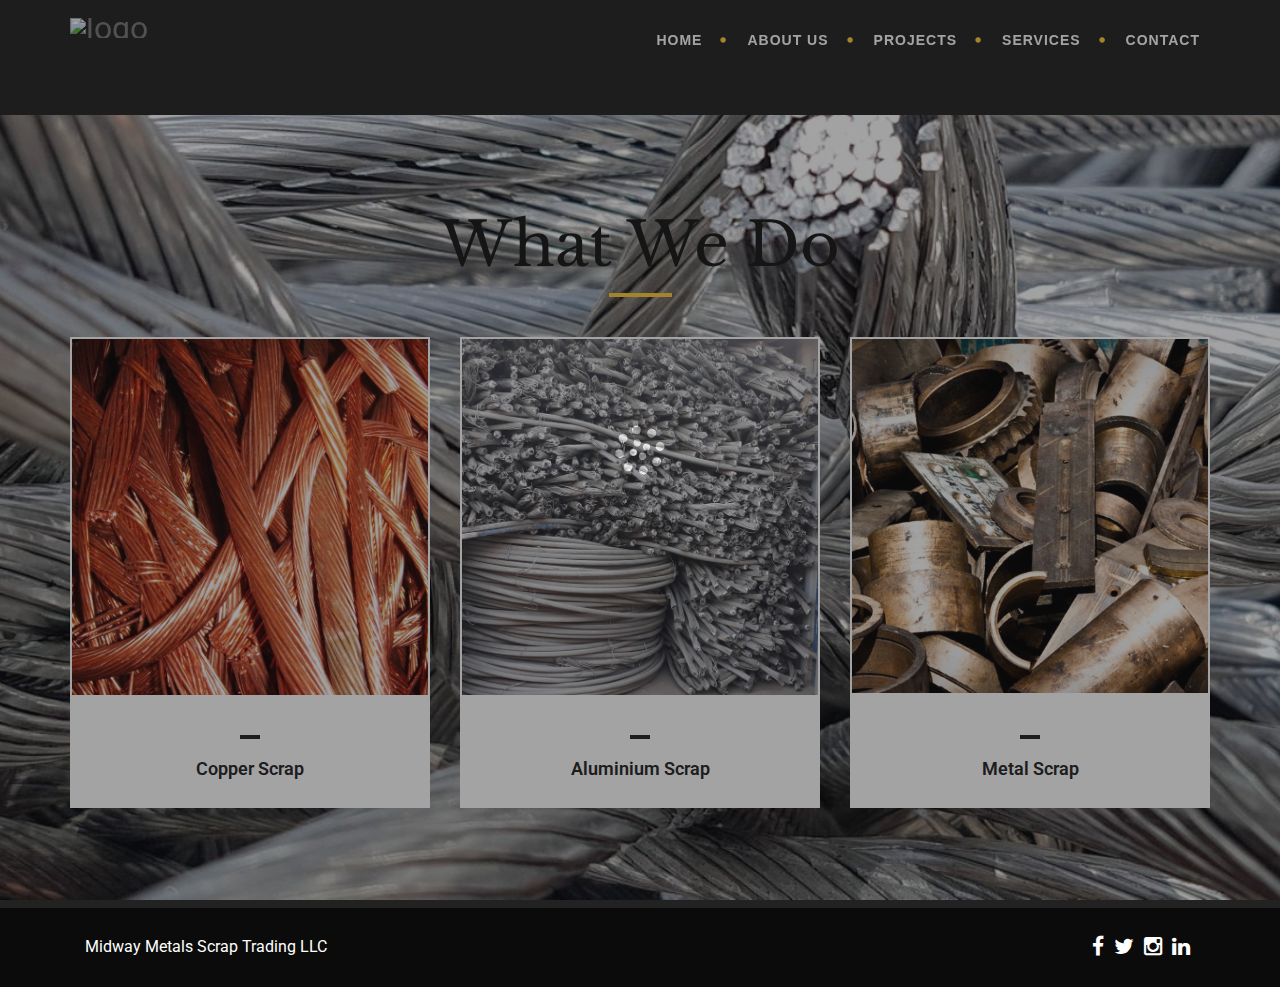
==== about.html @ ee57256d "up13102022" ====
<!DOCTYPE html>
<html lang="zxx">


<head>
<meta charset="utf-8">
<meta http-equiv="X-UA-Compatible" content="IE=edge">
<meta name="viewport" content="width=device-width, initial-scale=1">
<meta name="description" content="Interior & Furniture Multipurpose Html Template">
<meta name="keywords" content="Interior & Furniture Multipurpose Html Template">
<meta name="author" content="">
<title>Midway Metals Scrap Trading LLC | Scrap Buyers and Dealers in Abu Dhabi |</title>
<link rel="icon" href="assets/img/favicon.ico" type="image/x-icon" />
<!--css-->
<link href="assets/css/all-css.css" rel="stylesheet" type="text/css">
<link href="assets/css/set1.css" rel="stylesheet" type="text/css">
<!--css-->
</head>
<body id="page-top">
<div id="preloader"></div>
<!--navbar-->
<nav id="mainNav" class="navbar navbar-default navbar-fixed-top">
  <div class="container">
    <div class="navbar-header page-scroll">
      <button type="button" class="navbar-toggle" data-toggle="collapse" data-target="#bs-example-navbar-collapse-1"> <span class="sr-only">Toggle navigation</span> <span class="icon-bar"></span> <span class="icon-bar"></span> <span class="icon-bar"></span> </button>
      <a class="navbar-brand page-scroll" href="#page-top"><img src="assets/img/favicon.ico" alt="logo" title="" /></a> </div>
    <div class="collapse navbar-collapse" id="bs-example-navbar-collapse-1">
      <ul class="nav navbar-nav navbar-right">
        <li> <a class="page-scroll" href="indexm.html">HOME</a></li>
        <li> <a class="page-scroll" href="#about">ABOUT US</a></li>
        <li><a class="page-scroll" href="#Projects">Projects</a></li>
        <li> <a class="page-scroll" href="#services">Services</a></li>
      
        <li><a class="page-scroll" style="background:none" href="contact.html">Contact</a></li>
      </ul>
    </div>
  </div>
</nav>
<!--navbar-->
<br><br><br><br>
  <!--about-us-->
  <section class="what-we" id="about">
    <div class="container">
      <div class="row">
        <div class="col-md-6 col-md-offset-3 text-center" >
          <h2 class="wow fadeInDown"> What We Do</h2>
        </div>
        <div class="col-lg-4 col-md-4 col-sm-6 col-xs-12 wow fadeInLeft"  data-wow-delay=".5s">
          <div class="our-blog-item">
            <div class="blog-thumb"> <img src="assets/img/midway/Copper-Scrap.jpg"  alt="" title="" class="img-responsive" /> </div>
            <h6>Copper Scrap</h6>
            <div class="our-blog-ds">
              <div class="our-blog-bk">
                <div class="entry-ourblog">
                  <h6>Copper Scrap</h6>
                  <p> If you’re not sure whether your scrap qualifies, please contact us. To find out what it’s worth, simply bring it to our site. If you’re happy with the price, you’ll get paid there and then..

                   <br> 1. Take picture of your scrap.<br>

2. Provide Quantity or weight estimate<br>

3. Describe the condition & Type of Scrap.<br>

4. Include the scrap location<br>
                  </p>
                  <a class="tz-readmore" data-toggle="modal" data-target="#myModal">READ MORE<i class="fa fa-caret-right"></i></a> </div>
              </div>
            </div>
          </div>
        </div>
        <div class="col-lg-4 col-md-4 col-sm-6 col-xs-12 wow fadeInLeft"  data-wow-delay="1s">
          <div class="our-blog-item">
            <div class="blog-thumb"> <img src="assets/img/midway/Aluminium-Scrap1.png"  alt="" title="" class="img-responsive" /> </div>
            <h6>Aluminium Scrap</h6>
            <div class="our-blog-ds">
              <div class="our-blog-bk">
                <div class="entry-ourblog">
                  <h6>Aluminium Scrap</h6>
                  <p> If you’re not sure whether your scrap qualifies, please contact us. To find out what it’s worth, simply bring it to our site. If you’re happy with the price, you’ll get paid there and then..

                    <br> 1. Take picture of your scrap.<br>
 
 2. Provide Quantity or weight estimate<br>
 
 3. Describe the condition & Type of Scrap.<br>
 
 4. Include the scrap location<br>
                   </p>
                  <a class="tz-readmore" data-toggle="modal" data-target="#myModal2">READ MORE<i class="fa fa-caret-right"></i></a> </div>
              </div>
            </div>
          </div>
        </div>
        <div class="col-lg-4 col-md-4 col-sm-6 col-xs-12 wow fadeInLeft div-n2"  data-wow-delay="1.5s">
          <div class="our-blog-item">
            <div class="blog-thumb"> <img src="assets/img/midway/Metal-Scrap.jpeg"  alt="" title="" class="img-responsive" /> </div>
            <h6>Metal Scrap</h6>
            <div class="our-blog-ds">
              <div class="our-blog-bk">
                <div class="entry-ourblog">
                  <h6>Metal Scrap</h6>
                  <p> If you’re not sure whether your scrap qualifies, please contact us. To find out what it’s worth, simply bring it to our site. If you’re happy with the price, you’ll get paid there and then..

                    <br> 1. Take picture of your scrap.<br>
 
 2. Provide Quantity or weight estimate<br>
 
 3. Describe the condition & Type of Scrap.<br>
 
 4. Include the scrap location<br>
                   </p>
                  <a class="tz-readmore" data-toggle="modal" data-target="#myModal3">READ MORE<i class="fa fa-caret-right"></i></a> </div>
              </div>
            </div>
          </div>
        </div>
      </div>
    </div>
  </section>
  <!--about-us-->
 
<footer>
  <!--footer-div-->
  <div class="footer">
    <div class="container">
      <div class="col-md-8 col-sm-8 footer-c"><a target="_blank" href="">Midway Metals Scrap Trading LLC</a></div>
      <div class="col-md-4  col-sm-4 footer-c text-right">
        <div class="social-icons"><a href="#"><i class="fa fa-facebook fa-lg"></i></a><a href="#"><i class="fa fa-twitter fa-lg"></i></a><a href="#"><i class="fa fa-instagram fa-lg"></i></a><a href="#"><i class="fa fa-linkedin fa-lg"></i></a></div>
      </div>
    </div>
  </div>
  <!--footer-div-->
</footer>
<!-- jQuery -->
<script  src="assets/js/jquery-2.2.4.js"></script>
<script  src="assets/js/scrolltopcontrol.js"></script>
<script src="assets/js/bootstrap.min.js"></script>
<script src="assets/js/jquery.easing.min.js"></script>
<script src="assets/js/creative.min.js"></script>
<!-- jQuery -->
</body>


</html>
---- assets/css/all-css.css ----
@charset "UTF-8";
/*-----------------
[Master Stylesheet]
Project:	Interior & Furniture
-----------------*/	
/*-----------------
[Table of contents]

1. Body
2. Click Top / #topcontrol
4. Header / .header
5. navbar / .navbar
6. Theme Banner / #banner
7. section-about / #section-about
8. Our Service / #Our Service
9. section-testimonial / #section-testimonial
10. section-portfolio / #portfoliolist
11. bg-image / #bg-image 
12. event / .event
13. footer / .footer

--------------------------------------------------------------------
[Color codes]
Body-Font:  	#ffffff {white}
Background:		#ffffff (white)
Content:		#111111 (dark grey)
Default:		#fecb38 (Yellow)

a (standard):	#212121 (dark grey)
a (visited):	#fecb38 (Yellow )
a (active):	 	#fecb38 (Yellow ) 
-------------------------------------------------------------------
Body defaults:14px 'Ubuntu', sans-serif;;
Input, textarea:14px 'Ubuntu', sans-serif;;
Notes:	decreasing heading by 0.4em with every subsequent heading level
-------------------------------------------------------------------*/
@import url("../font-awesome/css/font-awesome.min.css");
@import url("bootstrap.min.css");
@import url("style.css");
@import url("layout.css");
@import url("hover.css");
@import url("one-page.css");

@import url("../js/animate.min.css");
@import url("style-hover.css");
@import url("responsive.css");
---- assets/css/set1.css ----
@font-face {
	font-weight: normal;
	font-style: normal;
	font-family: 'feathericons';
	src:url('../fonts/feathericons/feathericons3869.html?-8is7zf');
	src:url('../fonts/feathericons/feathericonsd41d.html?#iefix-8is7zf') format('embedded-opentype'),
		url('../fonts/feathericons/feathericons3869-2.html?-8is7zf') format('woff'),
		url('../fonts/feathericons/feathericons3869-3.html?-8is7zf') format('truetype'),
		url('../fonts/feathericons/feathericons3869-4.html?-8is7zf#feathericons') format('svg');
}

.grid {
	position: relative;
	margin: 0 auto;
	padding:0;
	max-width:100%;
	list-style: none;
	text-align: center;
}

/* Common style */
.grid figure {
	position: relative;
	overflow: hidden;
	margin:0;
	min-width:100%;
	max-width: 100%;
	max-height: 100%;
	width:100%;
	background: #000;
	text-align: center;
	cursor: pointer;
}

.grid figure img {
	position: relative;
	display: block;
	max-width: 100%;
	opacity: 0.8;
}

.grid figure figcaption {
	padding: 2em;
	color: #fff;
	
	font-size: 1.25em;
	-webkit-backface-visibility: hidden;
	backface-visibility: hidden;
}

.grid figure figcaption::before,
.grid figure figcaption::after {
	pointer-events: none;
}

.grid figure figcaption,
.grid figure figcaption > a {
	position: absolute;
	top: 1px;
	left: 0;
	width: 99.5%;
	height: 100%; z-index:1;
}

/* Anchor will cover the whole item by default */
/* For some effects it will show as a button */
.grid figure figcaption > a {
z-index: 1000;
text-indent: 200%;
white-space: nowrap;
font-size: 0;
opacity: 0;
}

.grid figure h2 { font-size:25px}
.grid figure h2 span {font-weight:700;}
.grid figure h2,
.grid figure p {margin: 0;}
.grid figure p {   font-size: 14px; line-height:20px;}

/* Individual effects */

/*---------------*/
/***** Lily *****/
/*---------------*/

figure.effect-lily img {
	max-width: none;
	width: -webkit-calc(100% + 50px);
	width: calc(100% + 50px);
	opacity: 0.7;
	-webkit-transition: opacity 0.35s, -webkit-transform 0.35s;
	transition: opacity 0.35s, transform 0.35s;
	-webkit-transform: translate3d(-40px,0, 0);
	transform: translate3d(-40px,0,0);
}

figure.effect-lily figcaption {
	text-align: left;
}

figure.effect-lily figcaption > div {
	position: absolute;
	bottom: 0;
	left: 0;
	padding: 2em;
	width: 100%;
	height: 50%;
}

figure.effect-lily h2,
figure.effect-lily p {
	-webkit-transform: translate3d(0,40px,0);
	transform: translate3d(0,40px,0);
}

figure.effect-lily h2 {
	-webkit-transition: -webkit-transform 0.35s;
	transition: transform 0.35s;
}

figure.effect-lily p {
	color: rgba(255,255,255,0.8);
	opacity: 0;
	-webkit-transition: opacity 0.2s, -webkit-transform 0.35s;
	transition: opacity 0.2s, transform 0.35s;
}

figure.effect-lily:hover img,
figure.effect-lily:hover p {
	opacity: 1;
}

figure.effect-lily:hover img,
figure.effect-lily:hover h2,
figure.effect-lily:hover p {
	-webkit-transform: translate3d(0,0,0);
	transform: translate3d(0,0,0);
}

figure.effect-lily:hover p {
	-webkit-transition-delay: 0.05s;
	transition-delay: 0.05s;
	-webkit-transition-duration: 0.35s;
	transition-duration: 0.35s;
}

/*---------------*/
/***** Sadie *****/
/*---------------*/

figure.effect-sadie figcaption::before {
	position: absolute;
	top: 0;
	left: 0;
	width: 100%;
	height: 100%;
	background: -webkit-linear-gradient(top, rgba(72,76,97,0) 0%, rgba(72,76,97,0.8) 75%);
	background: linear-gradient(to bottom, rgba(31,31,31,0) 0%, rgba(31,31,31,0.8) 75%);
	content: '';
	opacity: 0;
	-webkit-transform: translate3d(0,50%,0);
	transform: translate3d(0,50%,0);
}

figure.effect-sadie h2 {
	position: absolute;
	top: 50%;
	left: 0;
	width: 100%;
	color: #fff;
	-webkit-transition: -webkit-transform 0.35s, color 0.35s;
	transition: transform 0.35s, color 0.35s;
	-webkit-transform: translate3d(0,-50%,0);
	transform: translate3d(0,-50%,0);
}

figure.effect-sadie figcaption::before,
figure.effect-sadie p {
	-webkit-transition: opacity 0.35s, -webkit-transform 0.35s;
	transition: opacity 0.35s, transform 0.35s;
}

figure.effect-sadie p {
	position: absolute;
	bottom: 0;
	left: 0;
	padding: 2em;
	width: 100%;
	opacity: 0;
	-webkit-transform: translate3d(0,10px,0);
	transform: translate3d(0,10px,0);
}

figure.effect-sadie:hover h2 {
	color: #fff;
	-webkit-transform: translate3d(0,-50%,0) translate3d(0,-40px,0);
	transform: translate3d(0,-50%,0) translate3d(0,-40px,0);
}

figure.effect-sadie:hover figcaption::before ,
figure.effect-sadie:hover p {
	opacity: 1;
	-webkit-transform: translate3d(0,0,0);
	transform: translate3d(0,0,0);
}

/*---------------*/
/***** Roxy *****/
/*---------------*/

figure.effect-roxy {
	background: -webkit-linear-gradient(45deg, #000 0%, #000 100%);
	background: linear-gradient(45deg, #000 0%,#000 100%);
}

figure.effect-roxy img {
	max-width: none;
	width: -webkit-calc(100% + 60px);
	width: calc(100% + 60px);
	-webkit-transition: opacity 0.35s, -webkit-transform 0.35s;
	transition: opacity 0.35s, transform 0.35s;
	-webkit-transform: translate3d(-50px,0,0);
	transform: translate3d(-50px,0,0);
}

figure.effect-roxy figcaption::before {
	position: absolute;
	top: 30px;
	right: 30px;
	bottom: 30px;
	left: 30px;
	border: 1px solid #fff;
	content: '';
	opacity: 0;
	-webkit-transition: opacity 0.35s, -webkit-transform 0.35s;
	transition: opacity 0.35s, transform 0.35s;
	-webkit-transform: translate3d(-20px,0,0);
	transform: translate3d(-20px,0,0);
}

figure.effect-roxy figcaption {
	padding: 3em;
	text-align: left;
}

figure.effect-roxy h2 {
	padding: 30% 0 10px 0; text-transform:uppercase;  text-align:center
}

figure.effect-roxy p {
	opacity: 0;
	-webkit-transition: opacity 0.35s, -webkit-transform 0.35s;
	transition: opacity 0.35s, transform 0.35s;
	-webkit-transform: translate3d(-10px,0,0);
	transform: translate3d(-10px,0,0); font-size:12px;  text-align:center; padding:0 8%;
}

figure.effect-roxy:hover img {
	opacity: 0.7;
	-webkit-transform: translate3d(0,0,0);
	transform: translate3d(0,0,0);
}

figure.effect-roxy:hover figcaption::before,
figure.effect-roxy:hover p {
	opacity: 1;
	-webkit-transform: translate3d(0,0,0);
	transform: translate3d(0,0,0);
}

/*---------------*/
/***** Bubba *****/
/*---------------*/

figure.effect-bubba {
	background: #323230;
}

figure.effect-bubba img {
	opacity: 0.7;
	-webkit-transition: opacity 0.35s;
	transition: opacity 0.35s;
}

figure.effect-bubba:hover img {
	opacity: 0.4;
}

figure.effect-bubba figcaption::before,
figure.effect-bubba figcaption::after {
	position: absolute;
	top: 30px;
	right: 30px;
	bottom: 30px;
	left: 30px;
	content: '';
	opacity: 0;
	-webkit-transition: opacity 0.35s, -webkit-transform 0.35s;
	transition: opacity 0.35s, transform 0.35s;
}

figure.effect-bubba figcaption::before {
	border-top: 1px solid #0cb7bf;
	border-bottom: 1px solid #0cb7bf;
	-webkit-transform: scale(0,1);
	transform: scale(0,1);
}

figure.effect-bubba figcaption::after {
	border-right: 1px solid #0cb7bf;
	border-left: 1px solid #0cb7bf;
	-webkit-transform: scale(1,0);
	transform: scale(1,0);
}

figure.effect-bubba h2 {
	padding-top: 30%;
	-webkit-transition: -webkit-transform 0.35s;
	transition: transform 0.35s;
	-webkit-transform: translate3d(0,-20px,0);
	transform: translate3d(0,-20px,0);
}

figure.effect-bubba p {
	padding: 20px 2.5em;
	opacity: 0;
	-webkit-transition: opacity 0.35s, -webkit-transform 0.35s;
	transition: opacity 0.35s, transform 0.35s;
	-webkit-transform: translate3d(0,20px,0);
	transform: translate3d(0,20px,0);
}

figure.effect-bubba:hover figcaption::before,
figure.effect-bubba:hover figcaption::after {
	opacity: 1;
	-webkit-transform: scale(1);
	transform: scale(1);
}

figure.effect-bubba:hover h2,
figure.effect-bubba:hover p {
	opacity: 1;
	-webkit-transform: translate3d(0,0,0);
	transform: translate3d(0,0,0);
}

/*---------------*/
/***** Romeo *****/
/*---------------*/

figure.effect-romeo {
	-webkit-perspective: 1000px;
	perspective: 1000px;
}

figure.effect-romeo img {
	-webkit-transition: opacity 0.35s, -webkit-transform 0.35s;
	transition: opacity 0.35s, transform 0.35s;
	-webkit-transform: translate3d(0,0,300px);
	transform: translate3d(0,0,300px);
}

figure.effect-romeo:hover img {
	opacity: 0.6;
	-webkit-transform: translate3d(0,0,0);
	transform: translate3d(0,0,0);
}

figure.effect-romeo figcaption::before,
figure.effect-romeo figcaption::after {
	position: absolute;
	top: 50%;
	left: 50%;
	width: 80%;
	height: 1px;
	background: #fff;
	content: '';
	-webkit-transition: opacity 0.35s, -webkit-transform 0.35s;
	transition: opacity 0.35s, transform 0.35s;
	-webkit-transform: translate3d(-50%,-50%,0);
	transform: translate3d(-50%,-50%,0);
}

figure.effect-romeo:hover figcaption::before {
	opacity: 0.5;
	-webkit-transform: translate3d(-50%,-50%,0) rotate(45deg);
	transform: translate3d(-50%,-50%,0) rotate(45deg);
}

figure.effect-romeo:hover figcaption::after {
	opacity: 0.5;
	-webkit-transform: translate3d(-50%,-50%,0) rotate(-45deg);
	transform: translate3d(-50%,-50%,0) rotate(-45deg);
}

figure.effect-romeo h2,
figure.effect-romeo p {
	position: absolute;
	top: 50%;
	left: 0;
	width: 100%;
	-webkit-transition: -webkit-transform 0.35s;
	transition: transform 0.35s;
}

figure.effect-romeo h2 {
	-webkit-transform: translate3d(0,-50%,0) translate3d(0,-150%,0);
	transform: translate3d(0,-50%,0) translate3d(0,-150%,0);
}

figure.effect-romeo p {
	padding: 0.25em 2em;
	-webkit-transform: translate3d(0,-50%,0) translate3d(0,150%,0);
	transform: translate3d(0,-50%,0) translate3d(0,150%,0);
}

figure.effect-romeo:hover h2 {
	-webkit-transform: translate3d(0,-50%,0) translate3d(0,-100%,0);
	transform: translate3d(0,-50%,0) translate3d(0,-100%,0);
}

figure.effect-romeo:hover p {
	-webkit-transform: translate3d(0,-50%,0) translate3d(0,100%,0);
	transform: translate3d(0,-50%,0) translate3d(0,100%,0);
}

/*---------------*/
/***** Layla *****/
/*---------------*/

figure.effect-layla {
	background: #18a367;
}

figure.effect-layla img {
}

figure.effect-layla figcaption {

}

figure.effect-layla figcaption::before,
figure.effect-layla figcaption::after {
	position: absolute;
	content: '';
	opacity: 0;
}

figure.effect-layla figcaption::before {
	top: 50px;
	right: 30px;
	bottom: 50px;
	left: 30px;
	border-top: 1px solid #fff;
	border-bottom: 1px solid #fff;
	-webkit-transform: scale(0,1);
	transform: scale(0,1);
	-webkit-transform-origin: 0 0;
	transform-origin: 0 0;
}

figure.effect-layla figcaption::after {
	top: 30px;
	right: 50px;
	bottom: 30px;
	left: 50px;
	border-right: 1px solid #fff;
	border-left: 1px solid #fff;
	-webkit-transform: scale(1,0);
	transform: scale(1,0);
	-webkit-transform-origin: 100% 0;
	transform-origin: 100% 0;
}

figure.effect-layla h2 {
	padding-top: 26%;
	-webkit-transition: -webkit-transform 0.35s;
	transition: transform 0.35s;
}

figure.effect-layla p {
	padding: 0.5em 2em;
	text-transform: none;
	opacity: 0;
	-webkit-transform: translate3d(0,-10px,0);
	transform: translate3d(0,-10px,0);
}

figure.effect-layla img,
figure.effect-layla h2 {
	-webkit-transform: translate3d(0,-30px,0);
	transform: translate3d(0,-30px,0);
}

figure.effect-layla img,
figure.effect-layla figcaption::before,
figure.effect-layla figcaption::after,
figure.effect-layla p {
	-webkit-transition: opacity 0.35s, -webkit-transform 0.35s;
	transition: opacity 0.35s, transform 0.35s;
}

figure.effect-layla:hover img {
	opacity: 0.7;
	-webkit-transform: translate3d(0,0,0);
	transform: translate3d(0,0,0);
}

figure.effect-layla:hover figcaption::before,
figure.effect-layla:hover figcaption::after {
	opacity: 1;
	-webkit-transform: scale(1);
	transform: scale(1);
}

figure.effect-layla:hover h2,
figure.effect-layla:hover p {
	opacity: 1;
	-webkit-transform: translate3d(0,0,0);
	transform: translate3d(0,0,0);
}

figure.effect-layla:hover figcaption::after,
figure.effect-layla:hover h2,
figure.effect-layla:hover p,
figure.effect-layla:hover img {
	-webkit-transition-delay: 0.15s;
	transition-delay: 0.15s;
}

/*---------------*/
/***** Honey *****/
/*---------------*/

figure.effect-honey {
	background: #4a3753;
}

figure.effect-honey img {
	opacity: 0.9;
	-webkit-transition: opacity 0.35s;
	transition: opacity 0.35s;
}

figure.effect-honey:hover img {
	opacity: 0.5;
}

figure.effect-honey figcaption::before {
	position: absolute;
	bottom: 0;
	left: 0;
	width: 100%;
	height: 10px;
	background: #fff;
	content: '';
	-webkit-transform: translate3d(0,10px,0);
	transform: translate3d(0,10px,0);
}

figure.effect-honey h2 {
	position: absolute;
	bottom: 0;
	left: 0;
	padding: 1em 1.5em;
	width: 100%;
	text-align: left;
	-webkit-transform: translate3d(0,-30px,0);
	transform: translate3d(0,-30px,0);
}

figure.effect-honey h2 i {
	font-style: normal;
	opacity: 0;
	-webkit-transition: opacity 0.35s, -webkit-transform 0.35s;
	transition: opacity 0.35s, transform 0.35s;
	-webkit-transform: translate3d(0,-30px,0);
	transform: translate3d(0,-30px,0);
}

figure.effect-honey figcaption::before,
figure.effect-honey h2 {
	-webkit-transition: -webkit-transform 0.35s;
	transition: transform 0.35s;
}

figure.effect-honey:hover figcaption::before,
figure.effect-honey:hover h2,
figure.effect-honey:hover h2 i {
	opacity: 1;
	-webkit-transform: translate3d(0,0,0);
	transform: translate3d(0,0,0);
}

/*---------------*/
/***** Oscar *****/
/*---------------*/

figure.effect-oscar {
	background: -webkit-linear-gradient(45deg, #22682a 0%, #9b4a1b 40%, #3a342a 100%);
	background: linear-gradient(45deg, #22682a 0%,#9b4a1b 40%,#3a342a 100%);
}

figure.effect-oscar img {
	opacity: 0.9;
	-webkit-transition: opacity 0.35s;
	transition: opacity 0.35s;
}

figure.effect-oscar figcaption {
	padding: 3em;
	background-color: rgba(0,0,0,0.3);
	-webkit-transition: background-color 0.35s;
	transition: background-color 0.35s;
}

figure.effect-oscar figcaption::before {
	position: absolute;
	top: 30px;
	right: 30px;
	bottom: 30px;
	left: 30px;
	border: 1px solid #fff;
	content: '';
}

figure.effect-oscar h2 {
	margin: 20% 0 10px 0;
	-webkit-transition: -webkit-transform 0.35s;
	transition: transform 0.35s;
	-webkit-transform: translate3d(0,100%,0);
	transform: translate3d(0,100%,0);  font-size:20px; text-transform:uppercase;
}




figure.effect-oscar figcaption::before,
figure.effect-oscar p {
	opacity: 0;
	-webkit-transition: opacity 0.35s, -webkit-transform 0.35s;
	transition: opacity 0.35s, transform 0.35s;
	-webkit-transform: scale(0);
	transform: scale(0);
}

figure.effect-oscar:hover h2 {
	-webkit-transform: translate3d(0,0,0);
	transform: translate3d(0,0,0);
}

figure.effect-oscar:hover figcaption::before,
figure.effect-oscar:hover p {
	opacity: 1;
	-webkit-transform: scale(1);
	transform: scale(1);
}

figure.effect-oscar:hover figcaption {
	background-color: rgba(58,52,42,0);
}

figure.effect-oscar:hover img {
	opacity: 0.4;
}

/*---------------*/
/***** Marley *****/
/*---------------*/

figure.effect-marley figcaption {
	text-align: right;
}

figure.effect-marley h2,
figure.effect-marley p {
	position: absolute;
	right: 30px;
	left: 30px;
	padding: 10px 0;
}


figure.effect-marley p {
	bottom: 30px;
	line-height: 1.5;
	-webkit-transform: translate3d(0,100%,0);
	transform: translate3d(0,100%,0);
}

figure.effect-marley h2 {
	top: 30px;
	-webkit-transition: -webkit-transform 0.35s;
	transition: transform 0.35s;
	-webkit-transform: translate3d(0,20px,0);
	transform: translate3d(0,20px,0);
}

figure.effect-marley:hover h2 {
	-webkit-transform: translate3d(0,0,0);
	transform: translate3d(0,0,0);
}

figure.effect-marley h2::after {
	position: absolute;
	top: 100%;
	left: 0;
	width: 100%;
	height: 4px;
	background: #fff;
	content: '';
	-webkit-transform: translate3d(0,40px,0);
	transform: translate3d(0,40px,0);
}

figure.effect-marley h2::after,
figure.effect-marley p {
	opacity: 0;
	-webkit-transition: opacity 0.35s, -webkit-transform 0.35s;
	transition: opacity 0.35s, transform 0.35s;
}

figure.effect-marley:hover h2::after,
figure.effect-marley:hover p {
	opacity: 1;
	-webkit-transform: translate3d(0,0,0);
	transform: translate3d(0,0,0);
}

/*---------------*/
/***** Ruby *****/
/*---------------*/

figure.effect-ruby {background-color:#000; max-height:297px}
figure.effect-ruby img {
opacity: 0.7;
-webkit-transition: opacity 0.35s, -webkit-transform 0.35s;
transition: opacity 0.35s, transform 0.35s;
-webkit-transform: scale(1.15);
transform: scale(1.15);}

figure.effect-ruby:hover img {
	opacity: 0.5;
	-webkit-transform: scale(1);
	transform: scale(1);
}

figure.effect-ruby h2 {
	margin-top: 20%;
	-webkit-transition: -webkit-transform 0.35s;
	transition: transform 0.35s;
	-webkit-transform: translate3d(0,20px,0);
	transform: translate3d(0,20px,0);
}

figure.effect-ruby p {
	margin: 1em 0 0;
	padding:1em;
	border: 1px solid #fff;
	opacity: 0;
	-webkit-transition: opacity 0.35s, -webkit-transform 0.35s;
	transition: opacity 0.35s, transform 0.35s;
	-webkit-transform: translate3d(0,20px,0) scale(1.1);
	transform: translate3d(0,20px,0) scale(1.1);
} 

figure.effect-ruby:hover h2 {
	-webkit-transform: translate3d(0,0,0);
	transform: translate3d(0,0,0);
}

figure.effect-ruby:hover p {
	opacity: 1;
	-webkit-transform: translate3d(0,0,0) scale(1);
	transform: translate3d(0,0,0) scale(1);
}

/*---------------*/
/***** Milo *****/
/*---------------*/

figure.effect-milo {background:#000; 	max-height:203px;}

figure.effect-milo img {
	max-width: none;
	width: -webkit-calc(100% + 60px);
	width: calc(100% + 60px);
	opacity:.5;
	-webkit-transition: opacity 0.35s, -webkit-transform 0.35s;
	transition: opacity 0.35s, transform 0.35s;
	-webkit-transform: translate3d(-30px,0,0) scale(1.12);
	transform: translate3d(-30px,0,0) scale(1.12);
	-webkit-backface-visibility: hidden;
	backface-visibility: hidden;
}

figure.effect-milo:hover img {
	opacity: 0.5;
	-webkit-transform: translate3d(0,0,0) scale(1);
	transform: translate3d(0,0,0) scale(1);
}

figure.effect-milo h2 {
	position: absolute;
	right: 0;
	bottom: 0;
	padding: 1em 1.2em;
}

figure.effect-milo p {
	padding: 0 10px 0 0;
	width: 50%;
	border-right: 1px solid #fff;
	text-align: right;
	opacity: 0;
	-webkit-transition: opacity 0.35s, -webkit-transform 0.35s;
	transition: opacity 0.35s, transform 0.35s;
	-webkit-transform: translate3d(-40px,0,0);
	transform: translate3d(-40px,0,0);
}

figure.effect-milo:hover p {
	opacity: 1;
	-webkit-transform: translate3d(0,0,0);
	transform: translate3d(0,0,0);
}

/*---------------*/
/***** Dexter *****/
/*---------------*/

figure.effect-dexter {
	background: -webkit-linear-gradient(top, rgba(37,141,200,1) 0%, rgba(104,60,19,1) 100%);
	background: linear-gradient(to bottom, rgba(37,141,200,1) 0%,rgba(104,60,19,1) 100%); 
}

figure.effect-dexter img {
	-webkit-transition: opacity 0.35s;
	transition: opacity 0.35s;
}

figure.effect-dexter:hover img {
	opacity: 0.4;
}

figure.effect-dexter figcaption::after {
	position: absolute;
	right: 30px;
	bottom: 30px;
	left: 30px;
	height: -webkit-calc(50% - 30px);
	height: calc(50% - 30px);
	border: 7px solid #fff;
	content: '';
	-webkit-transition: -webkit-transform 0.35s;
	transition: transform 0.35s;
	-webkit-transform: translate3d(0,-100%,0);
	transform: translate3d(0,-100%,0);
}

figure.effect-dexter:hover figcaption::after {
	-webkit-transform: translate3d(0,0,0);
	transform: translate3d(0,0,0);
}

figure.effect-dexter figcaption {
	padding: 3em;
	text-align: left;
}

figure.effect-dexter p {
	position: absolute;
	right: 60px;
	bottom: 60px;
	left: 60px;
	opacity: 0;
	-webkit-transition: opacity 0.35s, -webkit-transform 0.35s;
	transition: opacity 0.35s, transform 0.35s;
	-webkit-transform: translate3d(0,-100px,0);
	transform: translate3d(0,-100px,0);
}

figure.effect-dexter:hover p {
	opacity: 1;
	-webkit-transform: translate3d(0,0,0);
	transform: translate3d(0,0,0);
}

/*---------------*/
/***** Sarah *****/
/*---------------*/

figure.effect-sarah {
	background: #42b078;
}

figure.effect-sarah img {
	max-width: none;
	width: -webkit-calc(100% + 20px);
	width: calc(100% + 20px);
	-webkit-transition: opacity 0.35s, -webkit-transform 0.35s;
	transition: opacity 0.35s, transform 0.35s;
	-webkit-transform: translate3d(-10px,0,0);
	transform: translate3d(-10px,0,0);
	-webkit-backface-visibility: hidden;
	backface-visibility: hidden;
}

figure.effect-sarah:hover img {
	opacity: 0.4;
	-webkit-transform: translate3d(0,0,0);
	transform: translate3d(0,0,0);
}

figure.effect-sarah figcaption {
	text-align: left;
}

figure.effect-sarah h2 {
	position: relative;
	overflow: hidden;
	padding: 0.5em 0;
}

figure.effect-sarah h2::after {
	position: absolute;
	bottom: 0;
	left: 0;
	width: 100%;
	height: 3px;
	background: #fff;
	content: '';
	-webkit-transition: -webkit-transform 0.35s;
	transition: transform 0.35s;
	-webkit-transform: translate3d(-100%,0,0);
	transform: translate3d(-100%,0,0);
}

figure.effect-sarah:hover h2::after {
	-webkit-transform: translate3d(0,0,0);
	transform: translate3d(0,0,0);
}

figure.effect-sarah p {
	padding: 1em 0;
	opacity: 0;
	-webkit-transition: opacity 0.35s, -webkit-transform 0.35s;
	transition: opacity 0.35s, transform 0.35s;
	-webkit-transform: translate3d(100%,0,0);
	transform: translate3d(100%,0,0);
}

figure.effect-sarah:hover p {
	opacity: 1;
	-webkit-transform: translate3d(0,0,0);
	transform: translate3d(0,0,0);
}

/*---------------*/
/***** Zoe *****/
/*---------------*/

figure.effect-zoe figcaption {
	top: auto;
	bottom: 0;
	padding: 1em;
	height: 3.75em;
	background: #fff;
	color: #3c4a50;
	-webkit-transition: -webkit-transform 0.35s;
	transition: transform 0.35s;
	-webkit-transform: translate3d(0,100%,0);
	transform: translate3d(0,100%,0);
}

figure.effect-zoe h2 {
	float: left;
}

figure.effect-zoe p.icon-links a {
	float: right;
	color: #3c4a50;
	font-size: 1.4em;
}

figure.effect-zoe:hover p.icon-links a:hover,
figure.effect-zoe:hover p.icon-links a:focus {
	color: #252d31;
}

figure.effect-zoe p.description {
	position: absolute;
	bottom: 8em;
	padding: 2em;
	color: #fff;
	text-transform: none;
	font-size: 90%;
	opacity: 0;
	-webkit-transition: opacity 0.35s;
	transition: opacity 0.35s;
	-webkit-backface-visibility: hidden; /* Fix for Chrome 37.0.2062.120 (Mac) */
}

figure.effect-zoe h2,
figure.effect-zoe p.icon-links a {
	-webkit-transition: -webkit-transform 0.35s;
	transition: transform 0.35s;
	-webkit-transform: translate3d(0,200%,0);
	transform: translate3d(0,200%,0);
}

figure.effect-zoe p.icon-links a span::before {
	display: inline-block;
	padding: 8px 10px;
	font-family: 'feathericons';
	speak: none;
	-webkit-font-smoothing: antialiased;
	-moz-osx-font-smoothing: grayscale;
}

.icon-eye::before {
	content: '\e000';
}

.icon-paper-clip::before {
	content: '\e001';
}

.icon-heart::before {
	content: '\e024';
}

figure.effect-zoe h2 {
	display: inline-block;
}

figure.effect-zoe:hover p.description {
	opacity: 1;
}

figure.effect-zoe:hover figcaption,
figure.effect-zoe:hover h2,
figure.effect-zoe:hover p.icon-links a {
	-webkit-transform: translate3d(0,0,0);
	transform: translate3d(0,0,0);
}

figure.effect-zoe:hover h2 {
	-webkit-transition-delay: 0.05s;
	transition-delay: 0.05s;
}

figure.effect-zoe:hover p.icon-links a:nth-child(3) {
	-webkit-transition-delay: 0.1s;
	transition-delay: 0.1s;
}

figure.effect-zoe:hover p.icon-links a:nth-child(2) {
	-webkit-transition-delay: 0.15s;
	transition-delay: 0.15s;
}

figure.effect-zoe:hover p.icon-links a:first-child {
	-webkit-transition-delay: 0.2s;
	transition-delay: 0.2s;
}

/*---------------*/
/***** Chico *****/
/*---------------*/

figure.effect-chico img {
	-webkit-transition: opacity 0.35s, -webkit-transform 0.35s;
	transition: opacity 0.35s, transform 0.35s;
	-webkit-transform: scale(1.12);
	transform: scale(1.12);
}

figure.effect-chico:hover img {
	opacity: 0.5;
	-webkit-transform: scale(1);
	transform: scale(1);
}

figure.effect-chico figcaption {
	padding: 3em;
}

figure.effect-chico figcaption::before {
	position: absolute;
	top: 30px;
	right: 30px;
	bottom: 30px;
	left: 30px;
	border: 1px solid #fff;
	content: '';
	-webkit-transform: scale(1.1);
	transform: scale(1.1);
}

figure.effect-chico figcaption::before,
figure.effect-chico p {
	opacity: 0;
	-webkit-transition: opacity 0.35s, -webkit-transform 0.35s;
	transition: opacity 0.35s, transform 0.35s;
}

figure.effect-chico h2 {
	padding: 20% 0 20px 0;
}

figure.effect-chico p {
	margin: 0 auto;
	max-width: 200px;
	-webkit-transform: scale(1.5);
	transform: scale(1.5);
}

figure.effect-chico:hover figcaption::before,
figure.effect-chico:hover p {
	opacity: 1;
	-webkit-transform: scale(1);
	transform: scale(1);
}


figure.effect-oscar P { text-transform:capitalize;}
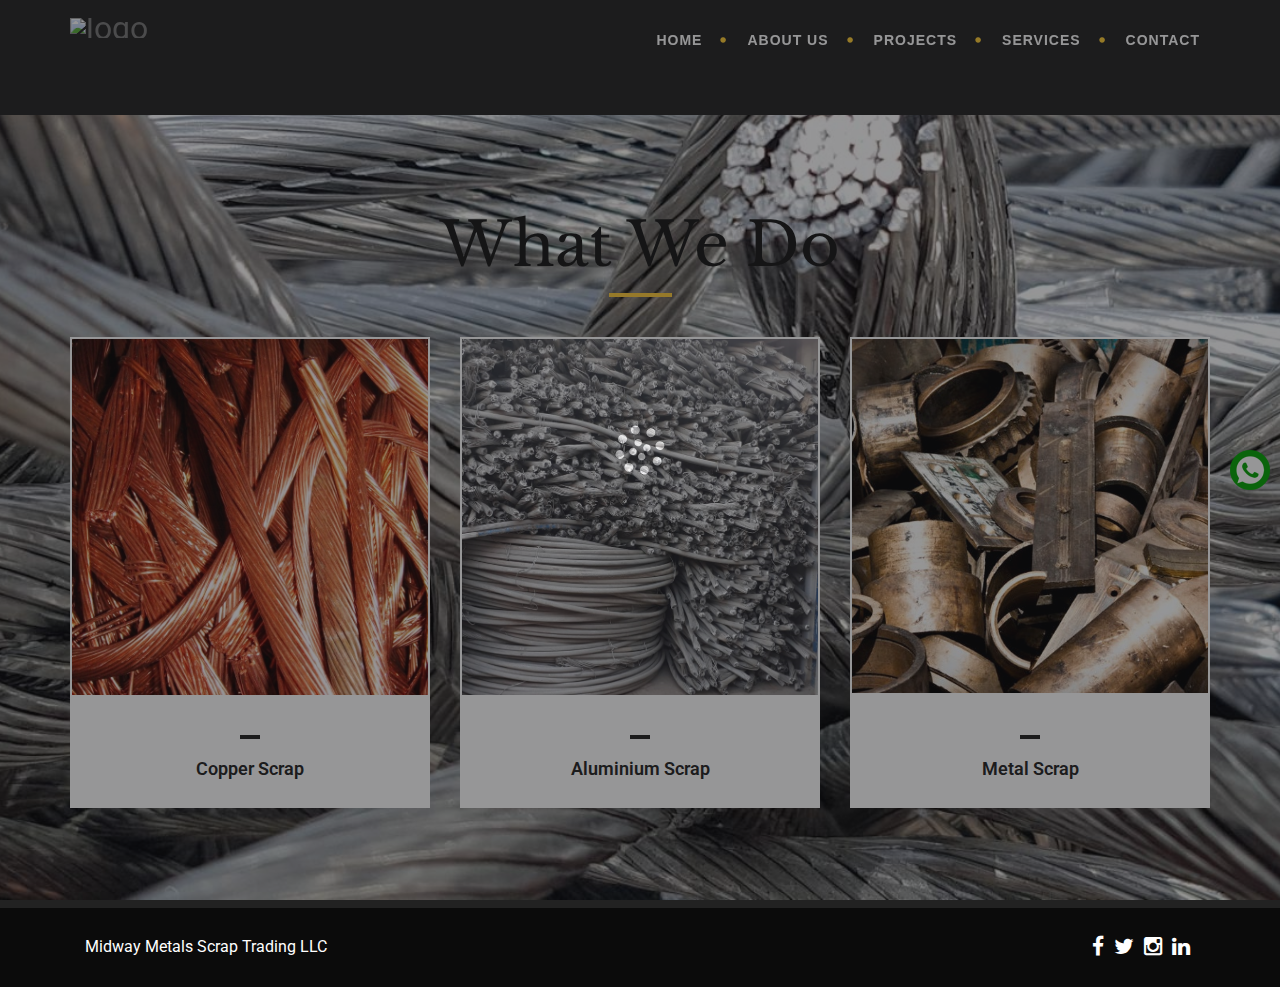
==== commit 6985c7b4: "up15102022" ====
--- a/about.html
+++ b/about.html
@@ -131,6 +131,7 @@
   </div>
   <!--footer-div-->
 </footer>
+<div class="whatsapp"><a href="https://wa.me/971526677145?text=Hi, I was just on your website and I would like to get some more information please.'" target="_blank"><img src="./assets/images/wp-image.png" alt=""></a></div>
 <!-- jQuery -->
 <script  src="assets/js/jquery-2.2.4.js"></script>
 <script  src="assets/js/scrolltopcontrol.js"></script>
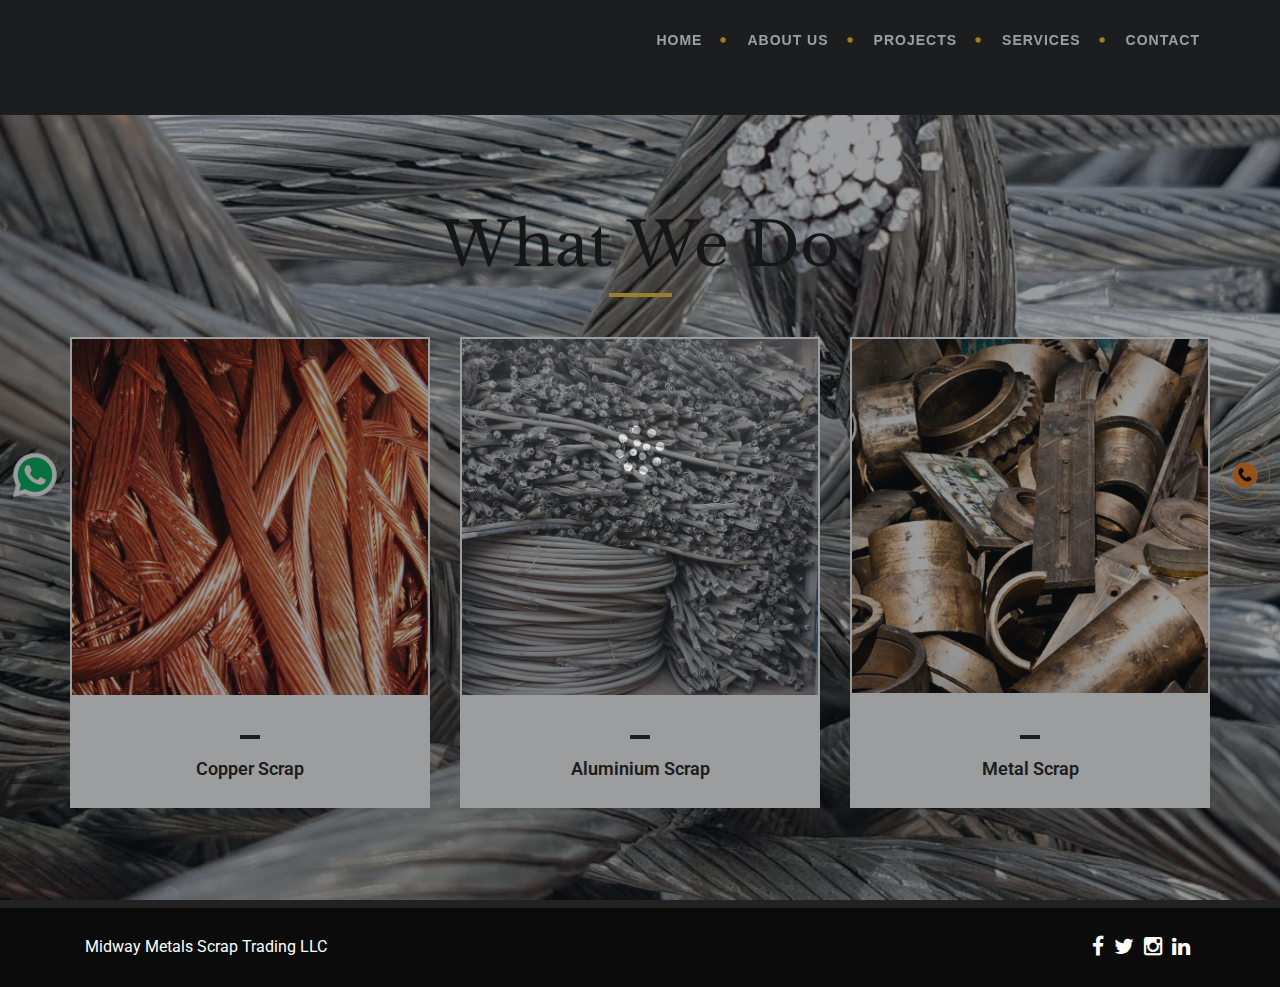
==== commit 0572f5b1: "up161020220900" ====
--- a/about.html
+++ b/about.html
@@ -23,7 +23,7 @@
   <div class="container">
     <div class="navbar-header page-scroll">
       <button type="button" class="navbar-toggle" data-toggle="collapse" data-target="#bs-example-navbar-collapse-1"> <span class="sr-only">Toggle navigation</span> <span class="icon-bar"></span> <span class="icon-bar"></span> <span class="icon-bar"></span> </button>
-      <a class="navbar-brand page-scroll" href="#page-top"><img src="assets/img/favicon.ico" alt="logo" title="" /></a> </div>
+      <a class="navbar-brand page-scroll" href="#page-top"></a> </div>
     <div class="collapse navbar-collapse" id="bs-example-navbar-collapse-1">
       <ul class="nav navbar-nav navbar-right">
         <li> <a class="page-scroll" href="indexm.html">HOME</a></li>
@@ -131,7 +131,8 @@
   </div>
   <!--footer-div-->
 </footer>
-<div class="whatsapp"><a href="https://wa.me/971526677145?text=Hi, I was just on your website and I would like to get some more information please.'" target="_blank"><img src="./assets/images/wp-image.png" alt=""></a></div>
+<div class="whatsapp"><a href="https://wa.me/971526677145?text=Hi, I was just on your website and I would like to get some more information please.'" target="_blank"><img src="assets/img/call/whatsapp.gif" alt="" width="50" height="50"></a></div>
+<div class="call"><a href="tel:+97124434409" target="_blank"><img src="assets/img/call/call-1.gif" alt="" width="50" height="50"></a></div>
 <!-- jQuery -->
 <script  src="assets/js/jquery-2.2.4.js"></script>
 <script  src="assets/js/scrolltopcontrol.js"></script>
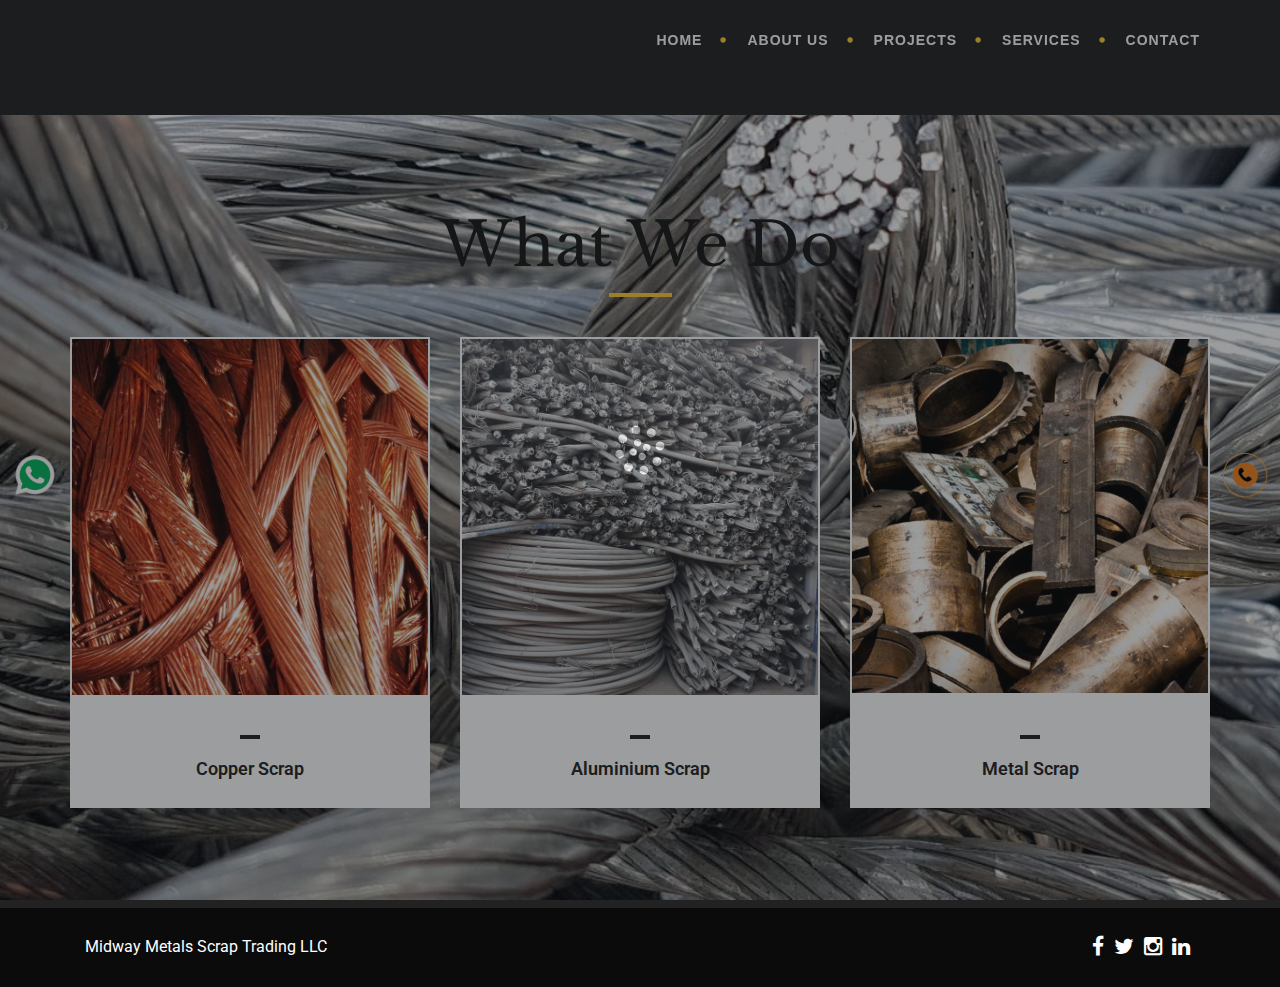
==== commit 0ee298db: "up161020220927" ====
--- a/about.html
+++ b/about.html
@@ -28,8 +28,8 @@
       <ul class="nav navbar-nav navbar-right">
         <li> <a class="page-scroll" href="indexm.html">HOME</a></li>
         <li> <a class="page-scroll" href="#about">ABOUT US</a></li>
-        <li><a class="page-scroll" href="#Projects">Projects</a></li>
-        <li> <a class="page-scroll" href="#services">Services</a></li>
+        <li><a class="page-scroll" href="projects.html">Projects</a></li>
+        <li> <a class="page-scroll" href="services.html">Services</a></li>
       
         <li><a class="page-scroll" style="background:none" href="contact.html">Contact</a></li>
       </ul>
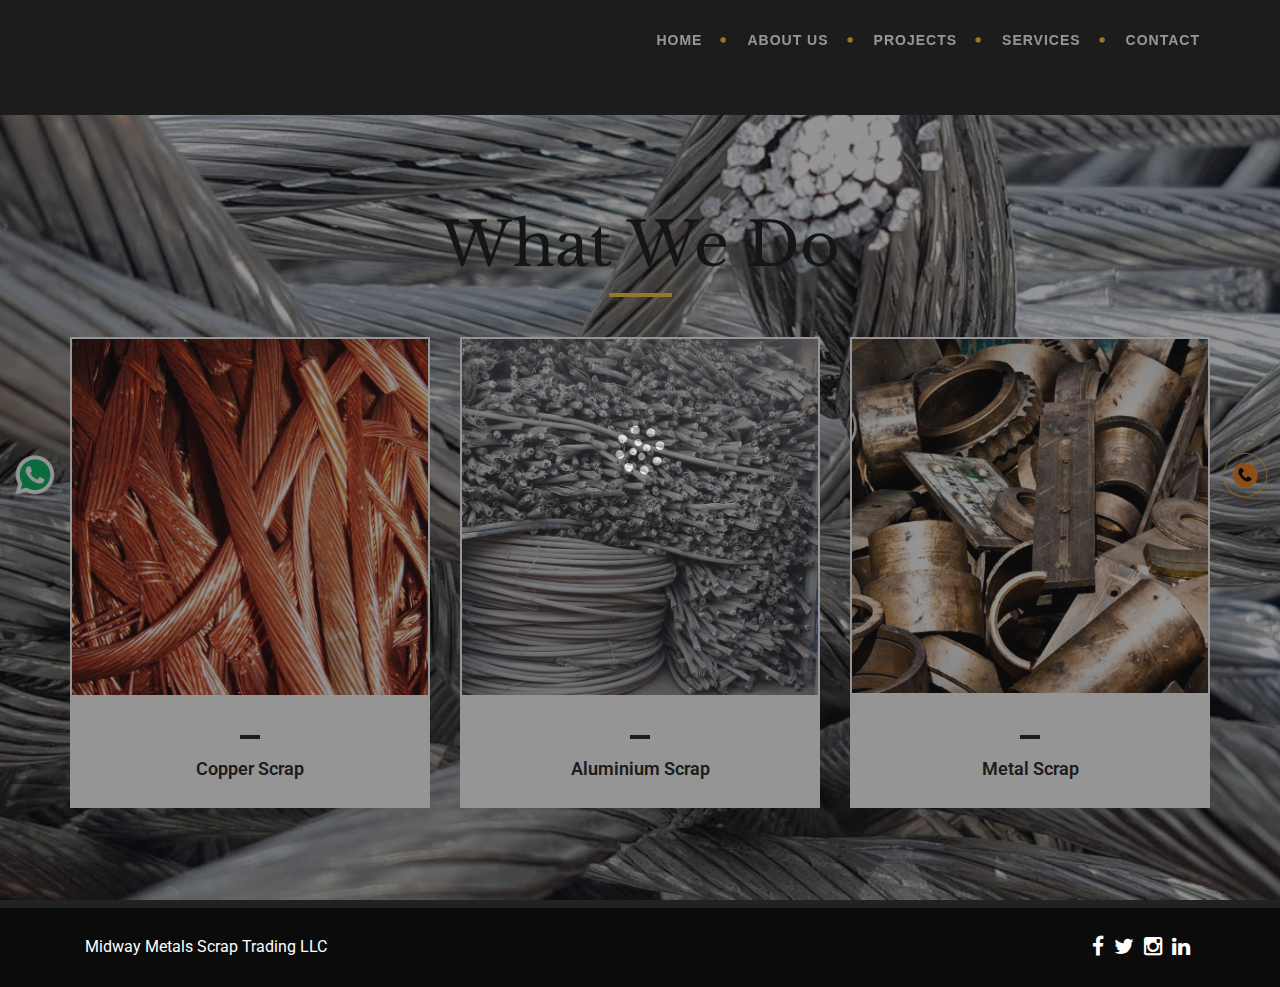
==== commit 7c5a3803: "about171020221235" ====
--- a/about.html
+++ b/about.html
@@ -132,7 +132,7 @@
   <!--footer-div-->
 </footer>
 <div class="whatsapp"><a href="https://wa.me/971526677145?text=Hi, I was just on your website and I would like to get some more information please.'" target="_blank"><img src="assets/img/call/whatsapp.gif" alt="" width="50" height="50"></a></div>
-<div class="call"><a href="tel:+97124434409" target="_blank"><img src="assets/img/call/call-1.gif" alt="" width="50" height="50"></a></div>
+<div class="call"><a href="tel:+97124434409"><img src="assets/img/call/call-1.gif" alt="" width="50" height="50"></a></div>
 <!-- jQuery -->
 <script  src="assets/js/jquery-2.2.4.js"></script>
 <script  src="assets/js/scrolltopcontrol.js"></script>
